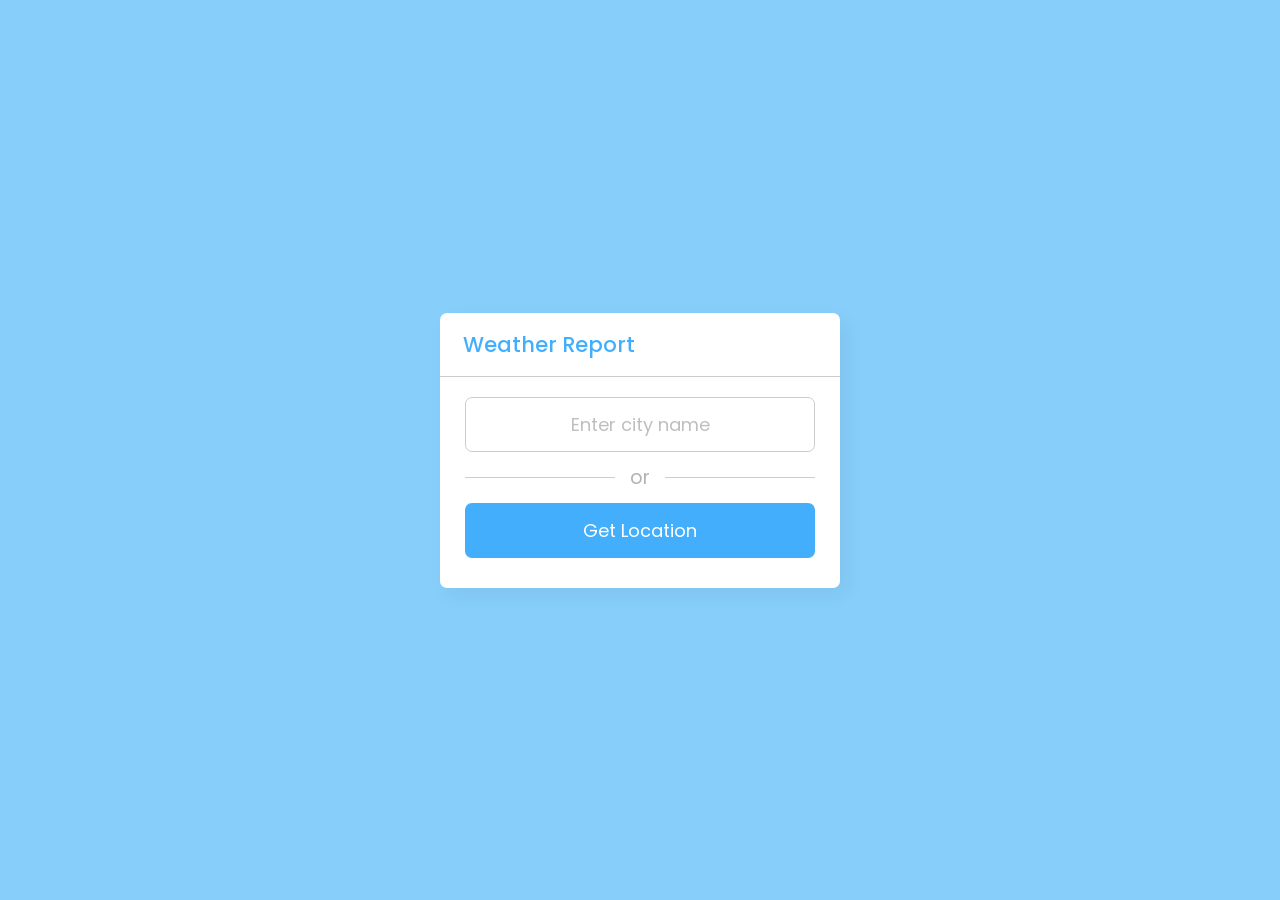
==== index.html @ 84f861b4 "weather app program" ====
<html lang="en" dir="ltr">
  <head>
    <meta charset="utf-8">
    <title>Weather App</title>
    <link rel="stylesheet" href="weather.css">
    <meta name="viewport" content="width=device-width, initial-scale=1.0">
    <!-- Linking BoxIcon for Icon -->
    <link href='https://unpkg.com/boxicons@2.0.9/css/boxicons.min.css' rel='stylesheet'>
  </head>
  <body>
    <div class="wrapper">
      <header><i class='bx bx-left-arrow-alt'></i>Weather Report</header>
      <section class="input-part">
        <p class="info-txt"></p>
        <div class="content">
          <input type="text" spellcheck="false" placeholder="Enter city name" required>
          <div class="separator"></div>
          <button>Get Location</button>
        </div>
      </section>
      <section class="weather-part">
        <img src="" alt="Weather Icon">
        <div class="temp">
          <span class="numb">_</span>
          <span class="deg">°</span>C
        </div>
        <div class="weather">_ _</div>
        <div class="location">
          <i class='bx bx-map'></i>
          <span>_, _</span>
        </div>
        <div class="bottom-details">
          <div class="column feels">
            <i class='bx bxs-thermometer'></i>
            <div class="details">
              <div class="temp">
                <span class="numb-2">_</span>
                <span class="deg">°</span>C
              </div>
              <p>Feels like</p>
            </div>
          </div>
          <div class="column humidity">
            <i class='bx bxs-droplet-half'></i>
            <div class="details">
              <span>_</span>
              <p>Humidity</p>
            </div>
          </div>
        </div>
      </section>
    </div>
    
    <script src="weather.js"></script>
  </body>
</html>
---- weather.css ----
@import url('https://fonts.googleapis.com/css2?family=Poppins:wght@400;500;600;700&display=swap');
*{
  margin: 0;
  padding: 0;
  box-sizing: border-box;
  font-family: 'Poppins', sans-serif;
}
body{
  display: flex;
  align-items: center;
  justify-content: center;
  min-height: 100vh;
  background: #87CEFA;
}
::selection{
  color: #fff;
  background: #87CEFA;
}
.wrapper{
  width: 400px;
  background: #fff;
  border-radius: 7px;
  box-shadow: 7px 7px 20px rgba(0, 0, 0, 0.05);
}
.wrapper header{
  display: flex;
  font-size: 21px;
  font-weight: 500;
  color: #43AFFC;
  padding: 16px 15px;
  align-items: center;
  border-bottom: 1px solid #ccc;
}
header i{
  font-size: 0em;
  cursor: pointer;
  margin-right: 8px;
}
.wrapper.active header i{
  margin-left: 5px;
  font-size: 30px;
}
.wrapper .input-part{
  margin: 20px 25px 30px;
}
.wrapper.active .input-part{
  display: none;
}
.input-part .info-txt{
  display: none;
  font-size: 17px;
  text-align: center;
  padding: 12px 10px;
  border-radius: 7px;
  margin-bottom: 15px;
}
.input-part .info-txt.error{
  color: #721c24;
  display: block;
  background: #f8d7da;
  border: 1px solid #f5c6cb;
}
.input-part .info-txt.pending{
  color: #0c5460;
  display: block;
  background: #d1ecf1;
  border: 1px solid #bee5eb;
}
.input-part :where(input, button){
  width: 100%;
  height: 55px;
  border: none;
  outline: none;
  font-size: 18px;
  border-radius: 7px;
}
.input-part input{
  text-align: center;
  padding: 0 15px;
  border: 1px solid #ccc;
}
.input-part input:is(:focus, :valid){
  border: 2px solid #43AFFC;
}
.input-part input::placeholder{
  color: #bfbfbf;
}
.input-part .separator{
  height: 1px;
  width: 100%;
  margin: 25px 0;
  background: #ccc;
  position: relative;
  display: flex;
  align-items: center;
  justify-content: center;
}
.separator::before{
  content: "or";
  color: #b3b3b3;
  font-size: 19px;
  padding: 0 15px;
  background: #fff;
}
.input-part button{
  color: #fff;
  cursor: pointer;
  background: #43AFFC;
  transition: 0.3s ease;
}
.input-part button:hover{
  background: #1d9ffc;
}
.wrapper .weather-part{
  display: none;
  margin: 30px 0 0;
  align-items: center;
  justify-content: center;
  flex-direction: column;
}
.wrapper.active .weather-part{
  display: flex;
}
.weather-part img{
  max-width: 125px;
}
.weather-part .temp{
  display: flex;
  font-weight: 500;
  font-size: 72px;
}
.weather-part .temp .numb{
  font-weight: 600;
}
.weather-part .temp .deg{
  font-size: 40px;
  display: block;
  margin: 10px 5px 0 0;
}
.weather-part .weather{
  font-size: 21px;
  text-align: center;
  margin: -5px 20px 15px;
}
.weather-part .location{
  display: flex;
  font-size: 19px;
  padding: 0 20px;
  text-align: center;
  margin-bottom: 30px;
  align-items: flex-start;
}
.location i{
  font-size: 22px;
  margin: 4px 5px 0 0;
}
.weather-part .bottom-details{
  display: flex;
  width: 100%;
  justify-content: space-between;
  border-top: 1px solid #ccc;
}
.bottom-details .column{
  display: flex;
  width: 100%;
  padding: 15px 0;
  align-items: center;
  justify-content: center;
}
.column i{
  color: #5DBBFF;
  font-size: 40px;
}
.column.humidity{
  border-left: 1px solid #ccc;
}
.column .details{
  margin-left: 3px;
}
.details .temp, .humidity span{
  font-size: 18px;
  font-weight: 500;
  margin-top: -3px;
}
.details .temp .deg{
  margin: 0;
  font-size: 17px;
  padding: 0 2px 0 1px;
}
.column .details p{
  font-size: 14px;
  margin-top: -6px;
}
.humidity i{
  font-size: 37px;
}
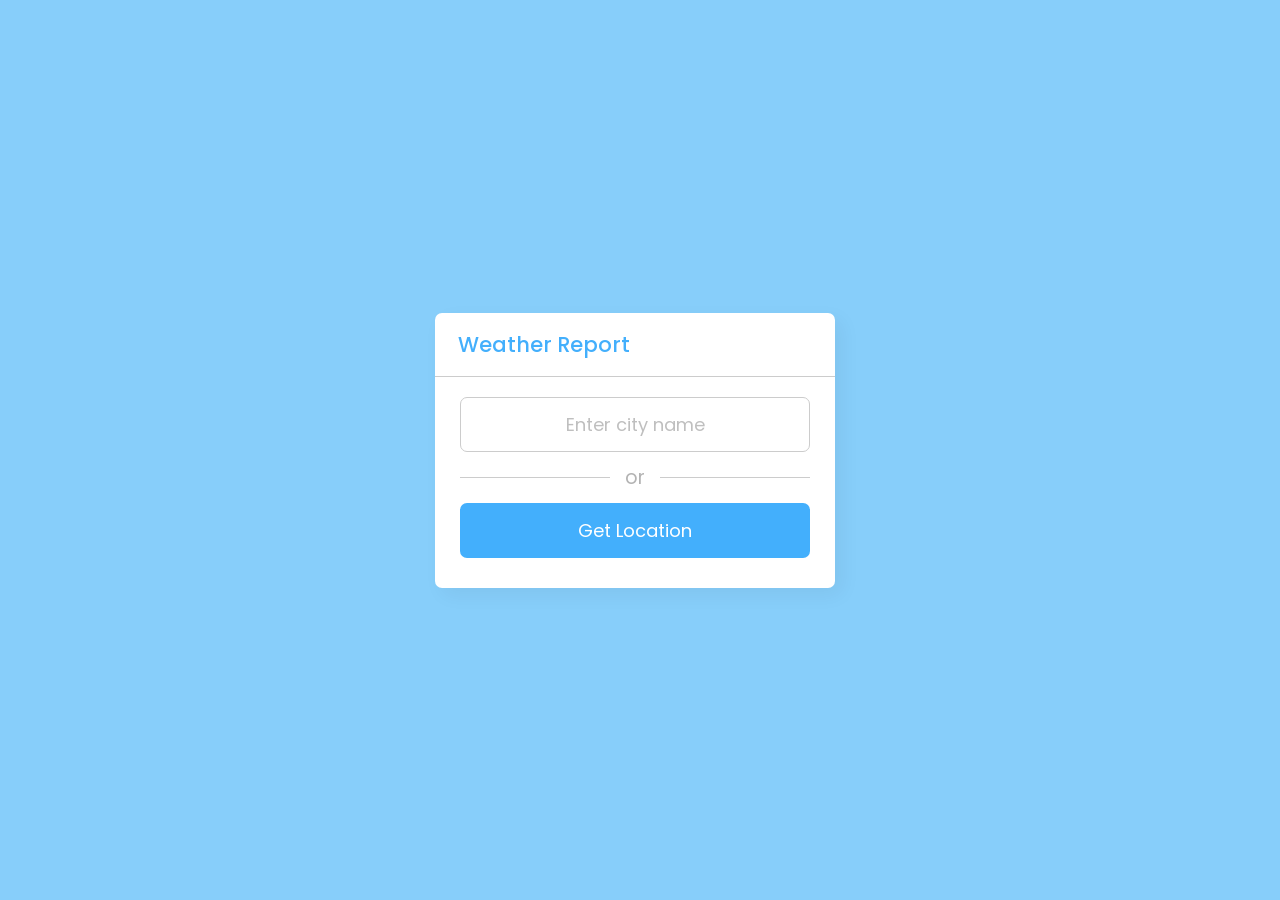
==== commit 76ef10ad: "Adding 8 dyas weather forecast" ====
--- a/index.html
+++ b/index.html
@@ -31,7 +31,7 @@
         </div>
         <div class="bottom-details">
           <div class="column feels">
-            <i class='bx bxs-thermometer'></i>
+            <i class='bx bxs-thermometer' ></i>
             <div class="details">
               <div class="temp">
                 <span class="numb-2">_</span>
@@ -48,8 +48,20 @@
             </div>
           </div>
         </div>
+        <div class="bottom-details">
+          <i class='bx bx-chevron-left' onclick="scrollContentLeft()"></i>
+          <div class="hourly-forecast" id="scrollableDiv">
+            
+          </div>
+          <i class='bx bx-chevron-right' onclick="scrollRight()"></i>
+        </div>
       </section>
     </div>
+
+    <div class="daily-forecast">
+    
+    
+</div>
     
     <script src="weather.js"></script>
   </body>
--- a/weather.css
+++ b/weather.css
@@ -11,6 +11,7 @@
   justify-content: center;
   min-height: 100vh;
   background: #87CEFA;
+  gap: 10px;
 }
 ::selection{
   color: #fff;
@@ -127,7 +128,7 @@
 .weather-part .temp{
   display: flex;
   font-weight: 500;
-  font-size: 72px;
+  font-size: 55px;
 }
 .weather-part .temp .numb{
   font-weight: 600;
@@ -159,6 +160,7 @@
   width: 100%;
   justify-content: space-between;
   border-top: 1px solid #ccc;
+  align-items: center;
 }
 .bottom-details .column{
   display: flex;
@@ -193,4 +195,38 @@
 }
 .humidity i{
   font-size: 37px;
+}
+
+.hourly-forecast{
+  display: flex;
+  overflow: scroll;
+  overflow-y: hidden;
+  overflow-x: hidden;
+  margin:15px 0 15px 0;
+  gap: 15px;
+  text-align: center;
+}
+
+.forecast-time{min-width: 77.16px}
+
+.bottom-details i{
+  font-size: 36px;
+  cursor: pointer;
+}
+
+
+.daily-forecast {
+  gap: 12px;
+  display: flex;
+  justify-content: flex-start;
+  flex-wrap: wrap;
+  background: white;
+  padding-top: 2rem;
+  padding-bottom: 2rem;
+  border-radius: 1%;
+}
+
+.daily-forecast > div {
+  flex: 0 0 32%;
+  text-align: center;
 }
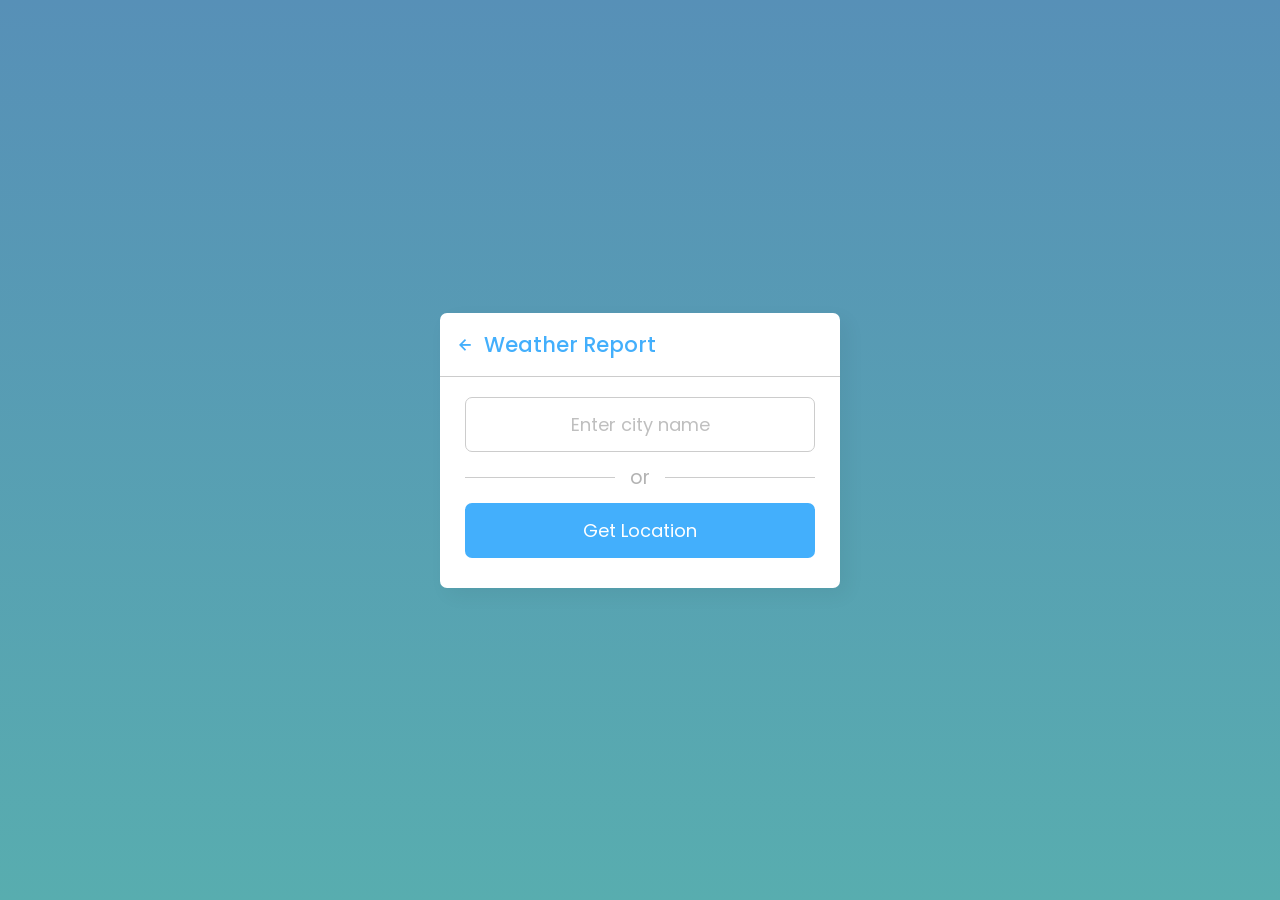
==== commit cf1574ff: "API,design and some Functionality changes" ====
--- a/index.html
+++ b/index.html
@@ -18,51 +18,56 @@
           <button>Get Location</button>
         </div>
       </section>
+
       <section class="weather-part">
-        <img src="" alt="Weather Icon">
-        <div class="temp">
-          <span class="numb">_</span>
-          <span class="deg">°</span>C
-        </div>
-        <div class="weather">_ _</div>
-        <div class="location">
-          <i class='bx bx-map'></i>
-          <span>_, _</span>
-        </div>
-        <div class="bottom-details">
-          <div class="column feels">
-            <i class='bx bxs-thermometer' ></i>
-            <div class="details">
+        <div class="top-wrapper">
+          <div class="temp-day">
+            <div class="temp-day-inner">
+              <img src="" alt="Weather Icon">
               <div class="temp">
-                <span class="numb-2">_</span>
+                <span class="numb">_</span>
                 <span class="deg">°</span>C
               </div>
-              <p>Feels like</p>
+              <div class="weather">_ _</div>
+              <div class="location">
+                <i class='bx bx-map'></i>
+                <p class="state">_, _</p>
+                
+              </div>
+              <p class="country"></p>
+            </div>
+
+            <div class="temp-details ">
+            <div class="column feels">
+              <i class='bx bxs-thermometer' ></i>
+              <div class="details">
+                <div class="temp">
+                  <span class="numb-2">_</span>
+                  <span class="deg">°</span>C
+                </div>
+                <p>Feels like</p>
+              </div>
+            </div>
+            <div class="column humidity">
+              <i class='bx bxs-droplet-half'></i>
+              <div class="details">
+                <span>_</span>
+                <p>Humidity</p>
+              </div>
             </div>
           </div>
-          <div class="column humidity">
-            <i class='bx bxs-droplet-half'></i>
-            <div class="details">
-              <span>_</span>
-              <p>Humidity</p>
-            </div>
+          </div>
+          <div class="daily-forecast">
           </div>
         </div>
-        <div class="bottom-details">
+        <div class="bottom-details hourly-scroll">
           <i class='bx bx-chevron-left' onclick="scrollContentLeft()"></i>
           <div class="hourly-forecast" id="scrollableDiv">
-            
           </div>
           <i class='bx bx-chevron-right' onclick="scrollRight()"></i>
         </div>
       </section>
     </div>
-
-    <div class="daily-forecast">
-    
-    
-</div>
-    
     <script src="weather.js"></script>
   </body>
 </html>
--- a/weather.css
+++ b/weather.css
@@ -10,9 +10,10 @@
   align-items: center;
   justify-content: center;
   min-height: 100vh;
-  background: #87CEFA;
+  background: linear-gradient(to bottom, rgb(87, 144, 183), rgb(88, 173, 175));
   gap: 10px;
 }
+
 ::selection{
   color: #fff;
   background: #87CEFA;
@@ -23,6 +24,31 @@
   border-radius: 7px;
   box-shadow: 7px 7px 20px rgba(0, 0, 0, 0.05);
 }
+.wrapper.active {
+  width: unset;
+  background: transparent;
+  box-shadow: none;
+}
+
+.wrapper.active header {
+  color: #fff;
+  border-bottom: 1px solid #fff;
+}
+
+.top-wrapper {
+  width: 600px;
+  display: flex;
+  gap: 20px;
+}
+
+.temp-day {
+  background: #fff;
+  padding: 20px;
+  border-radius: 15px;
+  flex: 0 0 66%;
+  box-shadow: 7px 7px 20px rgba(0, 0, 0, 0.05);
+}    
+
 .wrapper header{
   display: flex;
   font-size: 21px;
@@ -32,8 +58,8 @@
   align-items: center;
   border-bottom: 1px solid #ccc;
 }
+
 header i{
-  font-size: 0em;
   cursor: pointer;
   margin-right: 8px;
 }
@@ -122,45 +148,57 @@
 .wrapper.active .weather-part{
   display: flex;
 }
-.weather-part img{
-  max-width: 125px;
+
+.temp-day-inner {
+  text-align: center;
+  margin-bottom: 20px;
 }
 .weather-part .temp{
   display: flex;
   font-weight: 500;
-  font-size: 55px;
+  font-size: 36px;
+  justify-content: center;
 }
 .weather-part .temp .numb{
   font-weight: 600;
 }
 .weather-part .temp .deg{
-  font-size: 40px;
+  font-size: 30px;
   display: block;
-  margin: 10px 5px 0 0;
-}
-.weather-part .weather{
-  font-size: 21px;
-  text-align: center;
-  margin: -5px 20px 15px;
+}
+.weather-part .weather,
+.location i,
+.country{
+  font-size: 18px;
 }
 .weather-part .location{
   display: flex;
-  font-size: 19px;
-  padding: 0 20px;
-  text-align: center;
-  margin-bottom: 30px;
-  align-items: flex-start;
-}
-.location i{
-  font-size: 22px;
-  margin: 4px 5px 0 0;
+  font-size: 18px;
+  justify-content: center;
+  align-items:center;
+  margin-top: 10px;
+}
+
+.temp-details {
+  display: flex;
+  justify-content: center;
+  gap: 10px;
+  align-items: center;
+  width: 100%;
+}
+.temp-details .column {
+  display: flex;
+  align-items: center;
 }
 .weather-part .bottom-details{
   display: flex;
-  width: 100%;
+  width: 600px;
   justify-content: space-between;
-  border-top: 1px solid #ccc;
-  align-items: center;
+  align-items: center;
+  margin: 25px 0;
+  border-radius: 15px;
+  background: #fff;
+  box-shadow: 7px 7px 20px rgba(0, 0, 0, 0.15);
 }
 .bottom-details .column{
   display: flex;
@@ -169,18 +207,24 @@
   align-items: center;
   justify-content: center;
 }
+
+.hourly-forecast .forecast-item {
+  border-right: 3px solid #000000ab;
+}
 .column i{
   color: #5DBBFF;
-  font-size: 40px;
+  font-size: 34px;
 }
 .column.humidity{
-  border-left: 1px solid #ccc;
+  border-left: 3px solid #000000ab;
+  padding-left: 10px;
 }
 .column .details{
   margin-left: 3px;
 }
 .details .temp, .humidity span{
   font-size: 18px;
+  justify-content: start;
   font-weight: 500;
   margin-top: -3px;
 }
@@ -191,10 +235,10 @@
 }
 .column .details p{
   font-size: 14px;
-  margin-top: -6px;
+  margin-top: -5px;
 }
 .humidity i{
-  font-size: 37px;
+  font-size: 32px;
 }
 
 .hourly-forecast{
@@ -203,30 +247,61 @@
   overflow-y: hidden;
   overflow-x: hidden;
   margin:15px 0 15px 0;
-  gap: 15px;
+  gap: 5px;
   text-align: center;
 }
 
-.forecast-time{min-width: 77.16px}
+.forecast-time {
+  min-width: 90px
+}
 
 .bottom-details i{
   font-size: 36px;
   cursor: pointer;
 }
 
-
 .daily-forecast {
-  gap: 12px;
-  display: flex;
-  justify-content: flex-start;
+  gap: 5px;
+  display: flex;
+  justify-content: center;
   flex-wrap: wrap;
-  background: white;
-  padding-top: 2rem;
-  padding-bottom: 2rem;
-  border-radius: 1%;
+  border-radius: 15px;
+  background: #fff;
+  padding: 15px;
+  box-shadow: 7px 7px 20px rgba(0, 0, 0, 0.05);
+
+}
+
+.daily-forecast .forecast-date {
+  padding-bottom: 6px;
 }
 
 .daily-forecast > div {
-  flex: 0 0 32%;
-  text-align: center;
+    text-align: center;
+    flex: 0 0 100%;
+    align-self: center;
+}
+
+@media (max-width: 640px){
+  .top-wrapper,
+  .weather-part .bottom-details {
+    width: 400px;
+  }
+
+  .top-wrapper {
+    flex-direction: column;
+  }
+  .daily-forecast {
+    gap: 15px;
+  }
+  .daily-forecast > div {
+    flex: 0 0 45%;
+  }
+}
+
+@media (max-width: 421px) {
+  .top-wrapper,
+  .weather-part .bottom-details {
+    width: 305px;
+  }
 }
